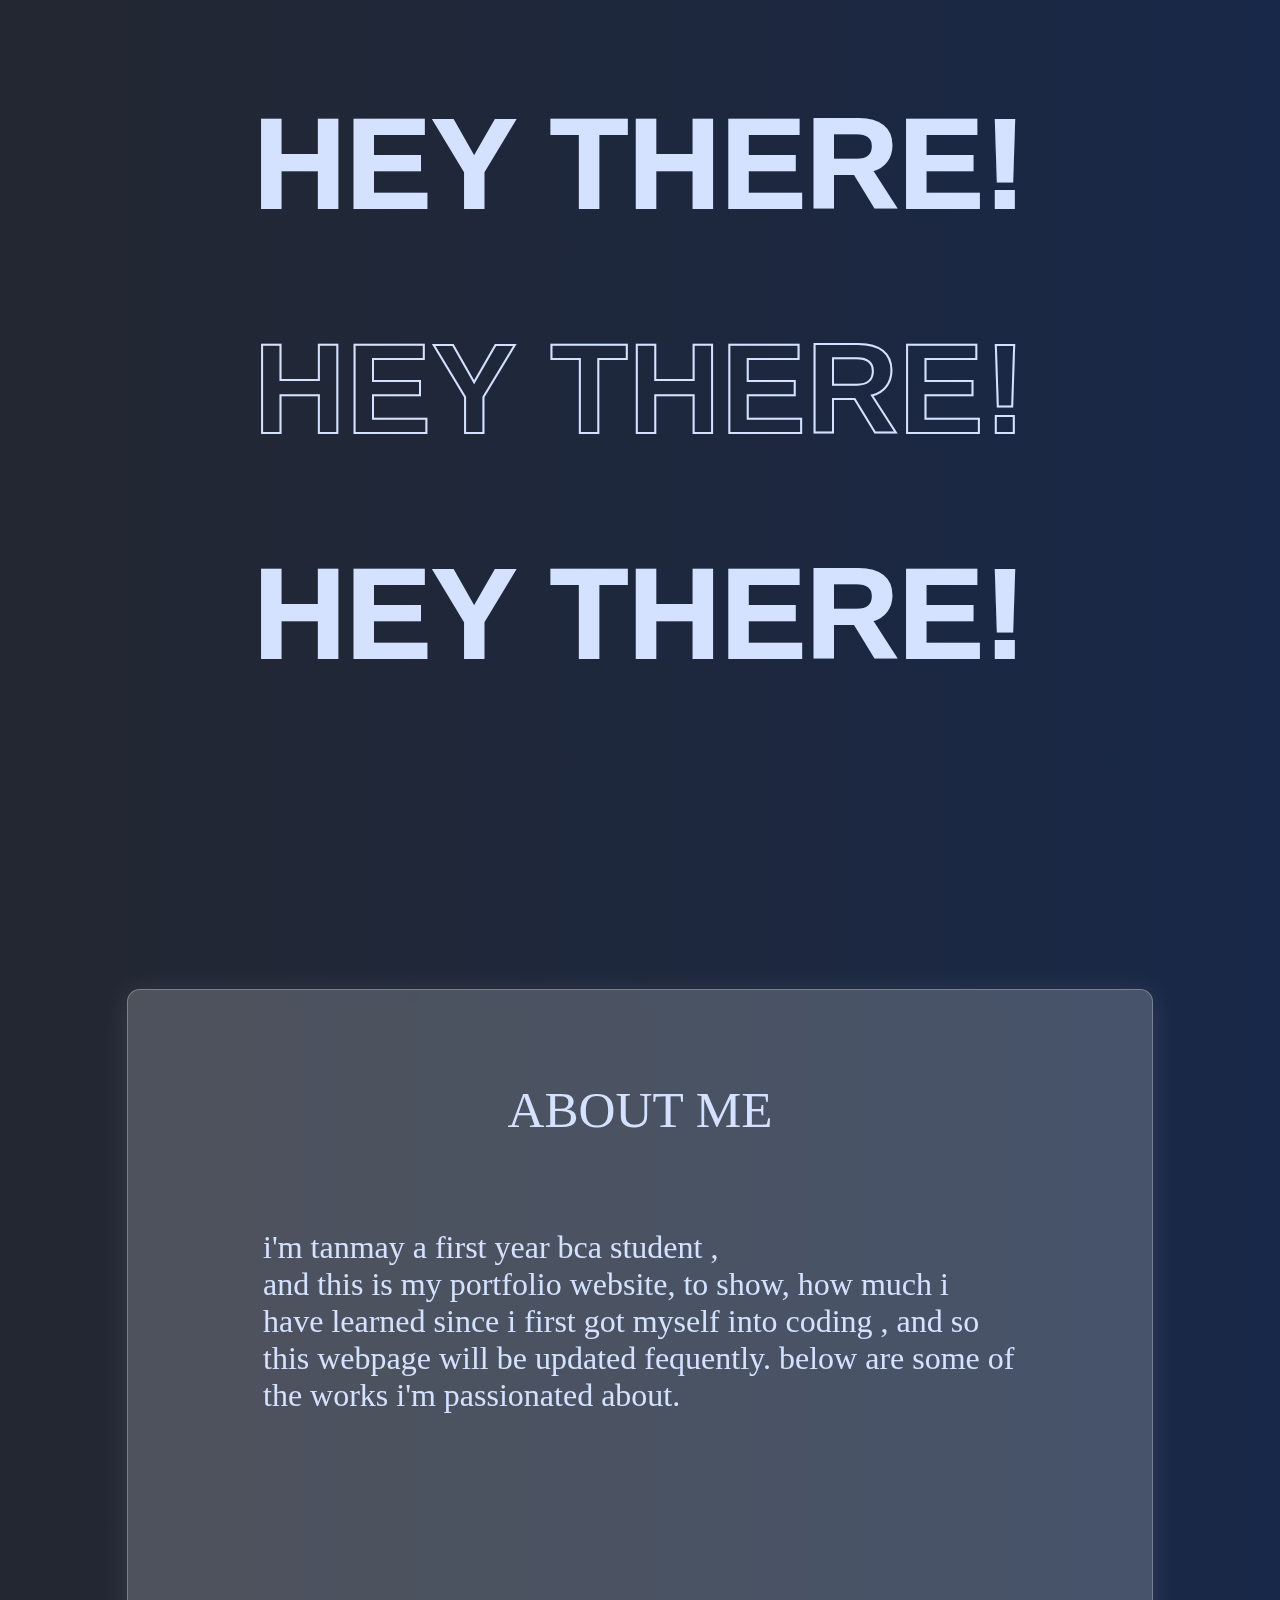
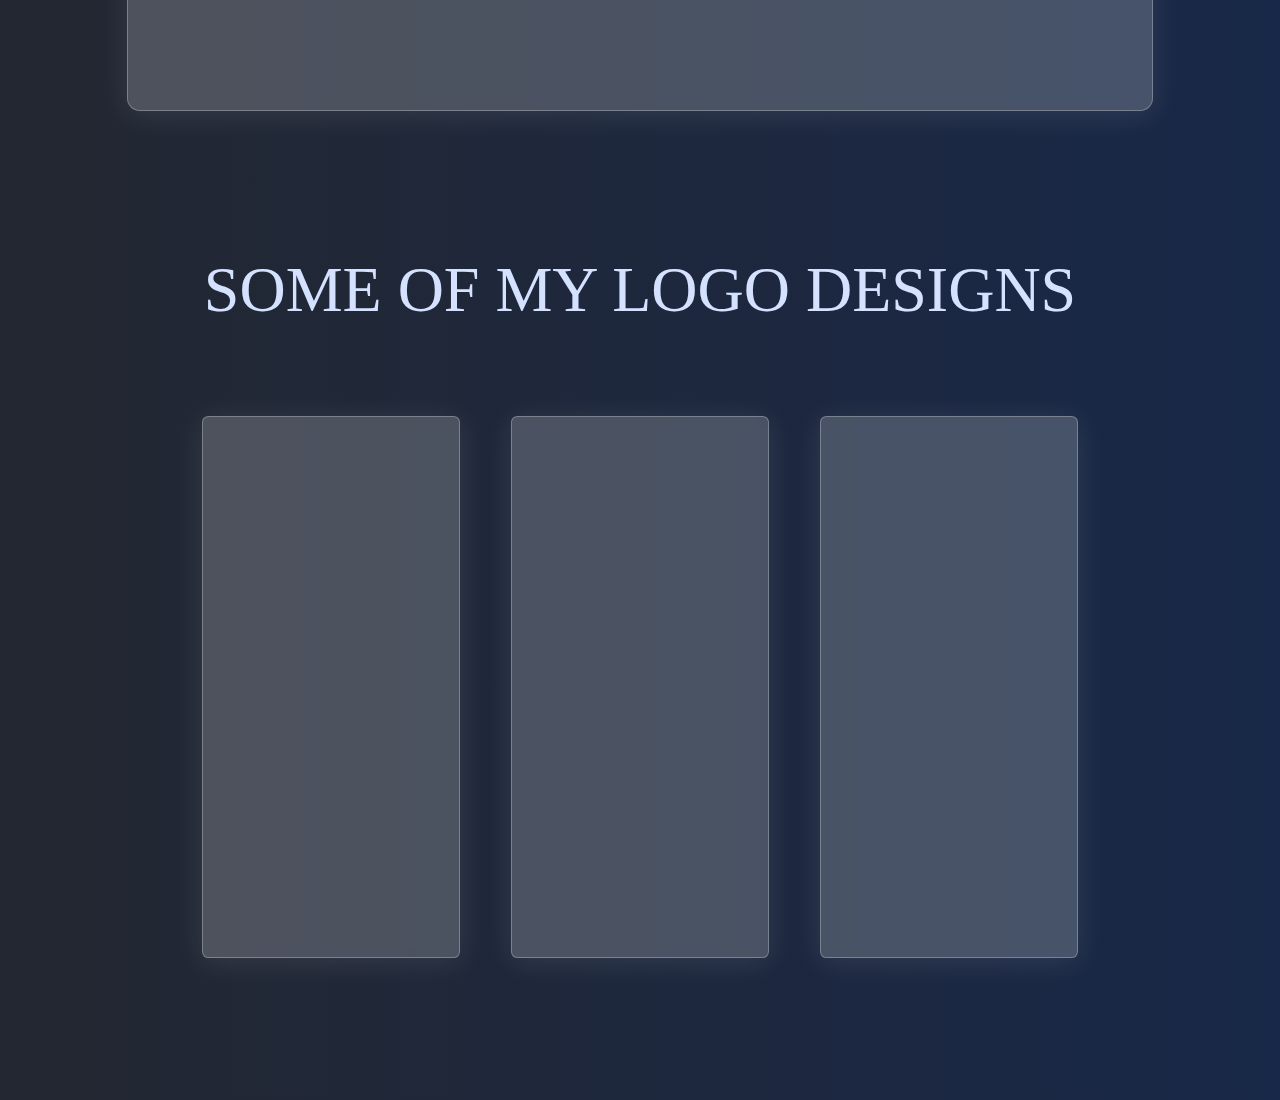
==== index.html @ fa2822c3 "moved files to root" ====
<!DOCTYPE html>
<html lang="en">
<head>
    <meta charset="UTF-8">
    <meta name="viewport" content="width=device-width, initial-scale=1.0">
    <title>my portfolio</title>
    <link rel="stylesheet" href="style.css">
</head>
<body>
    <!-- hero section -->
    <div class="start">
        <p class="intro">HEY THERE!</p>
        <p class="intro_in">HEY THERE!</p>
        <p class="intro_in1" >HEY THERE!</p>
    </div>
    <!--about section-->
    <div class="about">
        <div class="abin">
            <p class="about_me">About Me</p>
            <p class="my_info"> i'm tanmay a first year bca student ,<br>
                and this is my portfolio website, to show, how much i have learned since i first got myself into coding ,
                and so this webpage will be updated fequently. below are some of the works i'm passionated about.
            </p>
        </div>
    </div>
    <!--works-logos-->
    <div class="logo">
        <div class="works_logo">SOME OF MY LOGO DESIGNS</div>
        <div class="works">
            <div class="evening"  id="logos"></div>
            <div class="biuty" id="logos"></div>
            <div class="gameguy" id="logos"></div>
        </div>
    </div>
</body>
</html>
---- style.css ----
*

{
    margin: 0;
    padding: 0;
}
body
{
    background: linear-gradient(90deg, #232731 0%, #182848 100%);
}
/*hero section*/
.start
{
    display: flex;
    position: relative;
    justify-content: center;
    align-items: center;
    width: auto;
    height: 100vh;

}

.intro
{
    font-family: sans-serif;
    position: absolute;
    font-size:10vw;
    -webkit-text-stroke: 2px #d4e2ff;
    font-weight: 900;
    animation: enter 1s ease-in ,  size .25s ease-in-out 1s backwards ;
    color: #d4e2ff;
    z-index: -2;
    top: 10vh;
}
.intro_in
{
    font-family: sans-serif;
    position: absolute;
    font-size:10vw;
    -webkit-text-stroke: 2px #d4e2ff;
    font-weight: 900;
  -webkit-text-fill-color: transparent;
  z-index: 1;
  animation: enter 1s ease-in backwards ,  size .25s ease-in-out 1s backwards;
 
  top: 35vh;
}
.intro_in1
{
    font-family: sans-serif;
    position: absolute;
    font-size:10vw;
    color: #d4e2ff;
    -webkit-text-stroke: 2px #d4e2ff;
    font-weight: 900;
  z-index: -1;
  animation: enter 1s ease-in backwards ,  size .25s ease-in-out 1s backwards ;
 
  top: 60vh;
}


/* hero's animations */
@keyframes enter
{
    from
    {
        opacity: 0%;
    }
   to
    {
        opacity: 100%;
    }
}

@keyframes size
{
    0%
    {
        font-size: 12vw;
    }
    100%
    {
        font-size: 10vw;
    }
}

/* about section */

.about{
    width:auto;
    height: 100vh;
    display: flex;
    justify-content: center;
    align-items: center;
    font-family:serif;
    color: #d4e2ff;
    background-repeat: no-repeat;
    background-size: cover;
    
}

.abin
{
    width: 80vw;
    height: 80vh;
    position: relative;
    border: 1px solid rgba(255, 255,255, 0.27);
    border-radius: 1vw;
    background-color: rgba(255, 255,255, 0.20);
    box-shadow: 0 4px  30px rgba(255, 255,255, 0.1);
    backdrop-filter: blur(7px);

}

.about_me
{
    font-size: 4vw;
    font-weight: 200;
    text-transform: uppercase;
    position: relative;
    text-align: center;
    padding-top: 10vh;
    
}

.my_info
{
    font-size: 2.5vw;
    position: relative;
    top: 5vh;
    padding-left: 15vh;
    padding-right: 15vh;
    padding-top: 5vh;
}

/* logo section */

.logo
{
    width: auto;
    height: 100vh;
    display: flex;
    justify-content: center;
    align-items: center;
    flex-direction: column;
}

.works_logo
{
font-size: 5vw;
color: #d4e2ff;
font-weight: 200;
position: relative;
top: 5vh;
}

#logos
{
    width: 20vw;
    height: 60vh;
    border: 2px solid #d4e2ff;
    margin: 2vw;
    border-radius: .5vw;
    border: 1px solid rgba(255, 255,255, 0.27);
    background-color: rgba(255, 255,255, 0.20);
    box-shadow: 0 4px  30px rgba(255, 255,255, 0.1);
    backdrop-filter: blur(5px);
}
.works
{
    width: auto;
    height: 90vh;
    display: flex;
    justify-content: center;
    align-items: center;
}
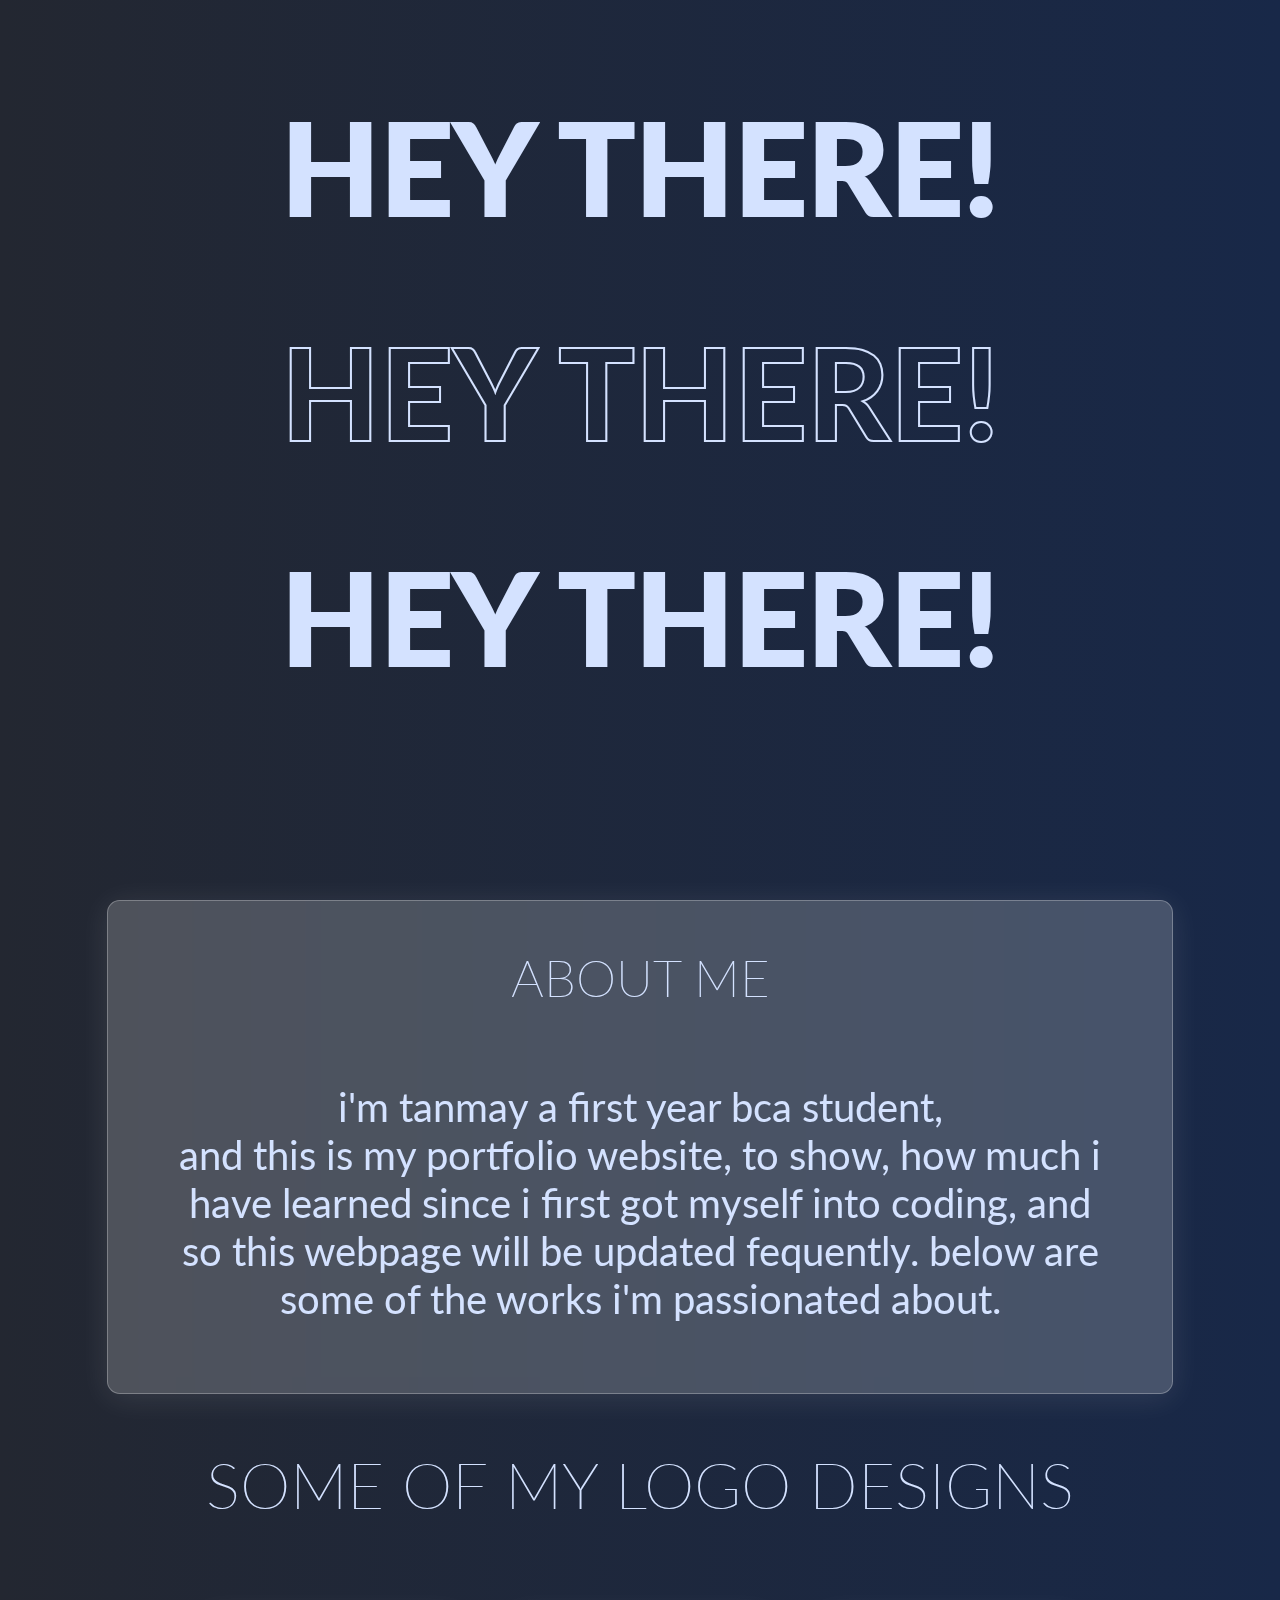
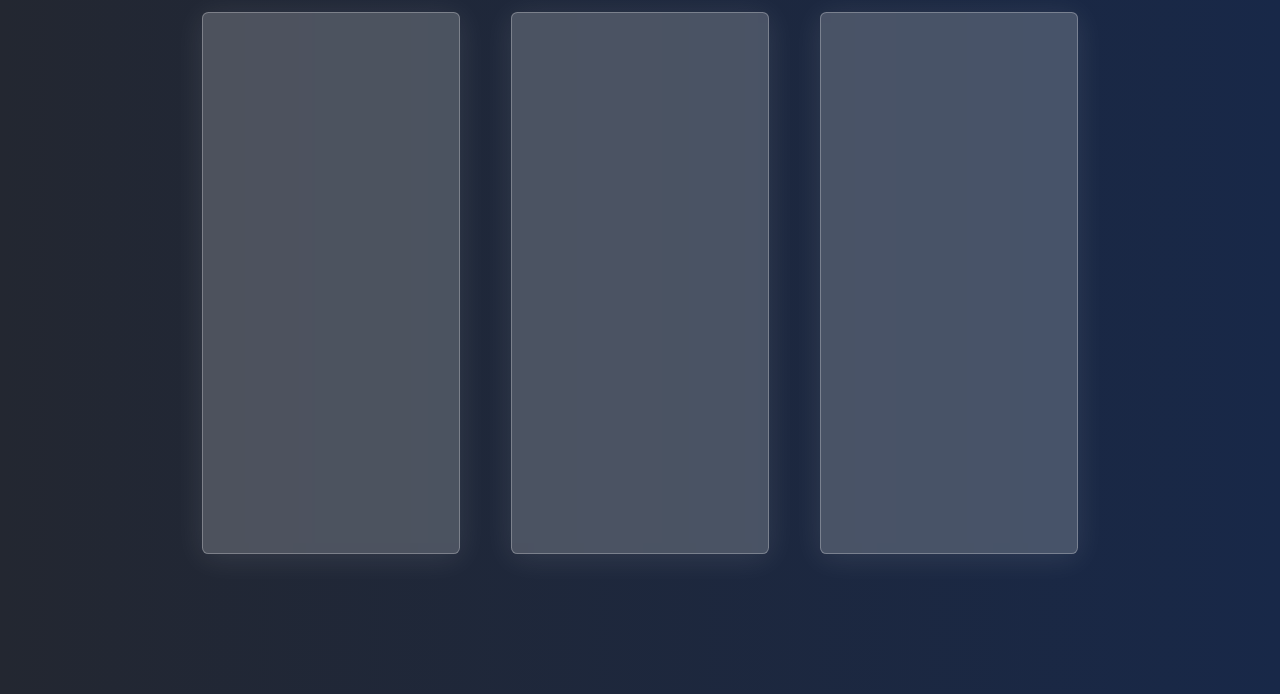
==== commit 544dfd4e: "style improvements" ====
--- a/index.html
+++ b/index.html
@@ -17,8 +17,8 @@
     <div class="about">
         <div class="abin">
             <p class="about_me">About Me</p>
-            <p class="my_info"> i'm tanmay a first year bca student ,<br>
-                and this is my portfolio website, to show, how much i have learned since i first got myself into coding ,
+            <p class="my_info"> i'm tanmay a first year bca student,<br>
+                and this is my portfolio website, to show, how much i have learned since i first got myself into coding,
                 and so this webpage will be updated fequently. below are some of the works i'm passionated about.
             </p>
         </div>
--- a/style.css
+++ b/style.css
@@ -1,16 +1,17 @@
-*
+@import url('https://fonts.googleapis.com/css2?family=Lato:ital,wght@0,100;0,300;0,400;0,700;0,900;1,100;1,300;1,400;1,700;1,900&display=swap');
 
-{
+* {
     margin: 0;
     padding: 0;
 }
-body
-{
+
+body {
     background: linear-gradient(90deg, #232731 0%, #182848 100%);
+    font-family: "Lato", sans-serif;
 }
+
 /*hero section*/
-.start
-{
+.start {
     display: flex;
     position: relative;
     justify-content: center;
@@ -20,124 +21,115 @@
 
 }
 
-.intro
-{
-    font-family: sans-serif;
+.intro {
     position: absolute;
-    font-size:10vw;
+    font-size: 10vw;
     -webkit-text-stroke: 2px #d4e2ff;
     font-weight: 900;
-    animation: enter 1s ease-in ,  size .25s ease-in-out 1s backwards ;
+    animation: enter 1s ease-in, size .25s ease-in-out 1s backwards;
     color: #d4e2ff;
     z-index: -2;
     top: 10vh;
 }
-.intro_in
-{
-    font-family: sans-serif;
+
+.intro_in {
     position: absolute;
-    font-size:10vw;
+    font-size: 10vw;
     -webkit-text-stroke: 2px #d4e2ff;
     font-weight: 900;
-  -webkit-text-fill-color: transparent;
-  z-index: 1;
-  animation: enter 1s ease-in backwards ,  size .25s ease-in-out 1s backwards;
- 
-  top: 35vh;
+    -webkit-text-fill-color: transparent;
+    z-index: 1;
+    animation: enter 1s ease-in backwards, size .25s ease-in-out 1s backwards;
+
+    top: 35vh;
 }
-.intro_in1
-{
-    font-family: sans-serif;
+
+.intro_in1 {
+    
     position: absolute;
-    font-size:10vw;
+    font-size: 10vw;
     color: #d4e2ff;
     -webkit-text-stroke: 2px #d4e2ff;
     font-weight: 900;
-  z-index: -1;
-  animation: enter 1s ease-in backwards ,  size .25s ease-in-out 1s backwards ;
- 
-  top: 60vh;
+    z-index: -1;
+    animation: enter 1s ease-in backwards, size .25s ease-in-out 1s backwards;
+
+    top: 60vh;
 }
 
 
 /* hero's animations */
-@keyframes enter
-{
-    from
-    {
+@keyframes enter {
+    from {
         opacity: 0%;
     }
-   to
-    {
+
+    to {
         opacity: 100%;
     }
 }
 
-@keyframes size
-{
-    0%
-    {
+@keyframes size {
+    0% {
         font-size: 12vw;
     }
-    100%
-    {
+
+    100% {
         font-size: 10vw;
     }
 }
 
 /* about section */
 
-.about{
-    width:auto;
-    height: 100vh;
+.about {
+    width: auto;
+    /* height: 100vh; */
     display: flex;
     justify-content: center;
     align-items: center;
-    font-family:serif;
+    
     color: #d4e2ff;
     background-repeat: no-repeat;
     background-size: cover;
-    
 }
 
-.abin
-{
+.abin {
+    display: flex;
+    align-items: center;
+    justify-content: center;
+    flex-direction: column;
     width: 80vw;
-    height: 80vh;
+    /* height: 80vh; */
     position: relative;
-    border: 1px solid rgba(255, 255,255, 0.27);
+    border: 1px solid rgba(255, 255, 255, 0.27);
     border-radius: 1vw;
-    background-color: rgba(255, 255,255, 0.20);
-    box-shadow: 0 4px  30px rgba(255, 255,255, 0.1);
+    background-color: rgba(255, 255, 255, 0.20);
+    box-shadow: 0 4px 30px rgba(255, 255, 255, 0.1);
     backdrop-filter: blur(7px);
-
+    padding: 45px 20px;
 }
 
-.about_me
-{
+.about_me {
     font-size: 4vw;
     font-weight: 200;
     text-transform: uppercase;
     position: relative;
     text-align: center;
-    padding-top: 10vh;
-    
+    padding-bottom: 50px;
 }
 
-.my_info
-{
-    font-size: 2.5vw;
+.my_info {
+    font-size: 40px;
+    line-height: 1.2;
     position: relative;
-    top: 5vh;
-    padding-left: 15vh;
-    padding-right: 15vh;
-    padding-top: 5vh;
+    /* top: 5vh; */
+    padding: 25px 50px;
+    text-align: center;
 }
 
 /* logo section */
 
-.logo
-{
+.logo {
     width: auto;
     height: 100vh;
     display: flex;
@@ -146,32 +138,46 @@
     flex-direction: column;
 }
 
-.works_logo
-{
-font-size: 5vw;
-color: #d4e2ff;
-font-weight: 200;
-position: relative;
-top: 5vh;
+.works_logo {
+    font-size: 5vw;
+    color: #d4e2ff;
+    font-weight: 200;
+    position: relative;
+    top: 5vh;
 }
 
-#logos
-{
+#logos {
     width: 20vw;
     height: 60vh;
     border: 2px solid #d4e2ff;
     margin: 2vw;
     border-radius: .5vw;
-    border: 1px solid rgba(255, 255,255, 0.27);
-    background-color: rgba(255, 255,255, 0.20);
-    box-shadow: 0 4px  30px rgba(255, 255,255, 0.1);
+    border: 1px solid rgba(255, 255, 255, 0.27);
+    background-color: rgba(255, 255, 255, 0.20);
+    box-shadow: 0 4px 30px rgba(255, 255, 255, 0.1);
     backdrop-filter: blur(5px);
 }
-.works
-{
+
+.works {
     width: auto;
     height: 90vh;
     display: flex;
     justify-content: center;
     align-items: center;
 }
+
+@media (max-width: 1199px) {}
+
+@media (max-width: 767px) {
+
+    .about_me {
+        font-size: 28px;
+        font-weight: 600;
+        padding-bottom: 30px;
+    }
+
+    .my_info {
+        font-size: 20px;
+        padding: 0;
+    }
+}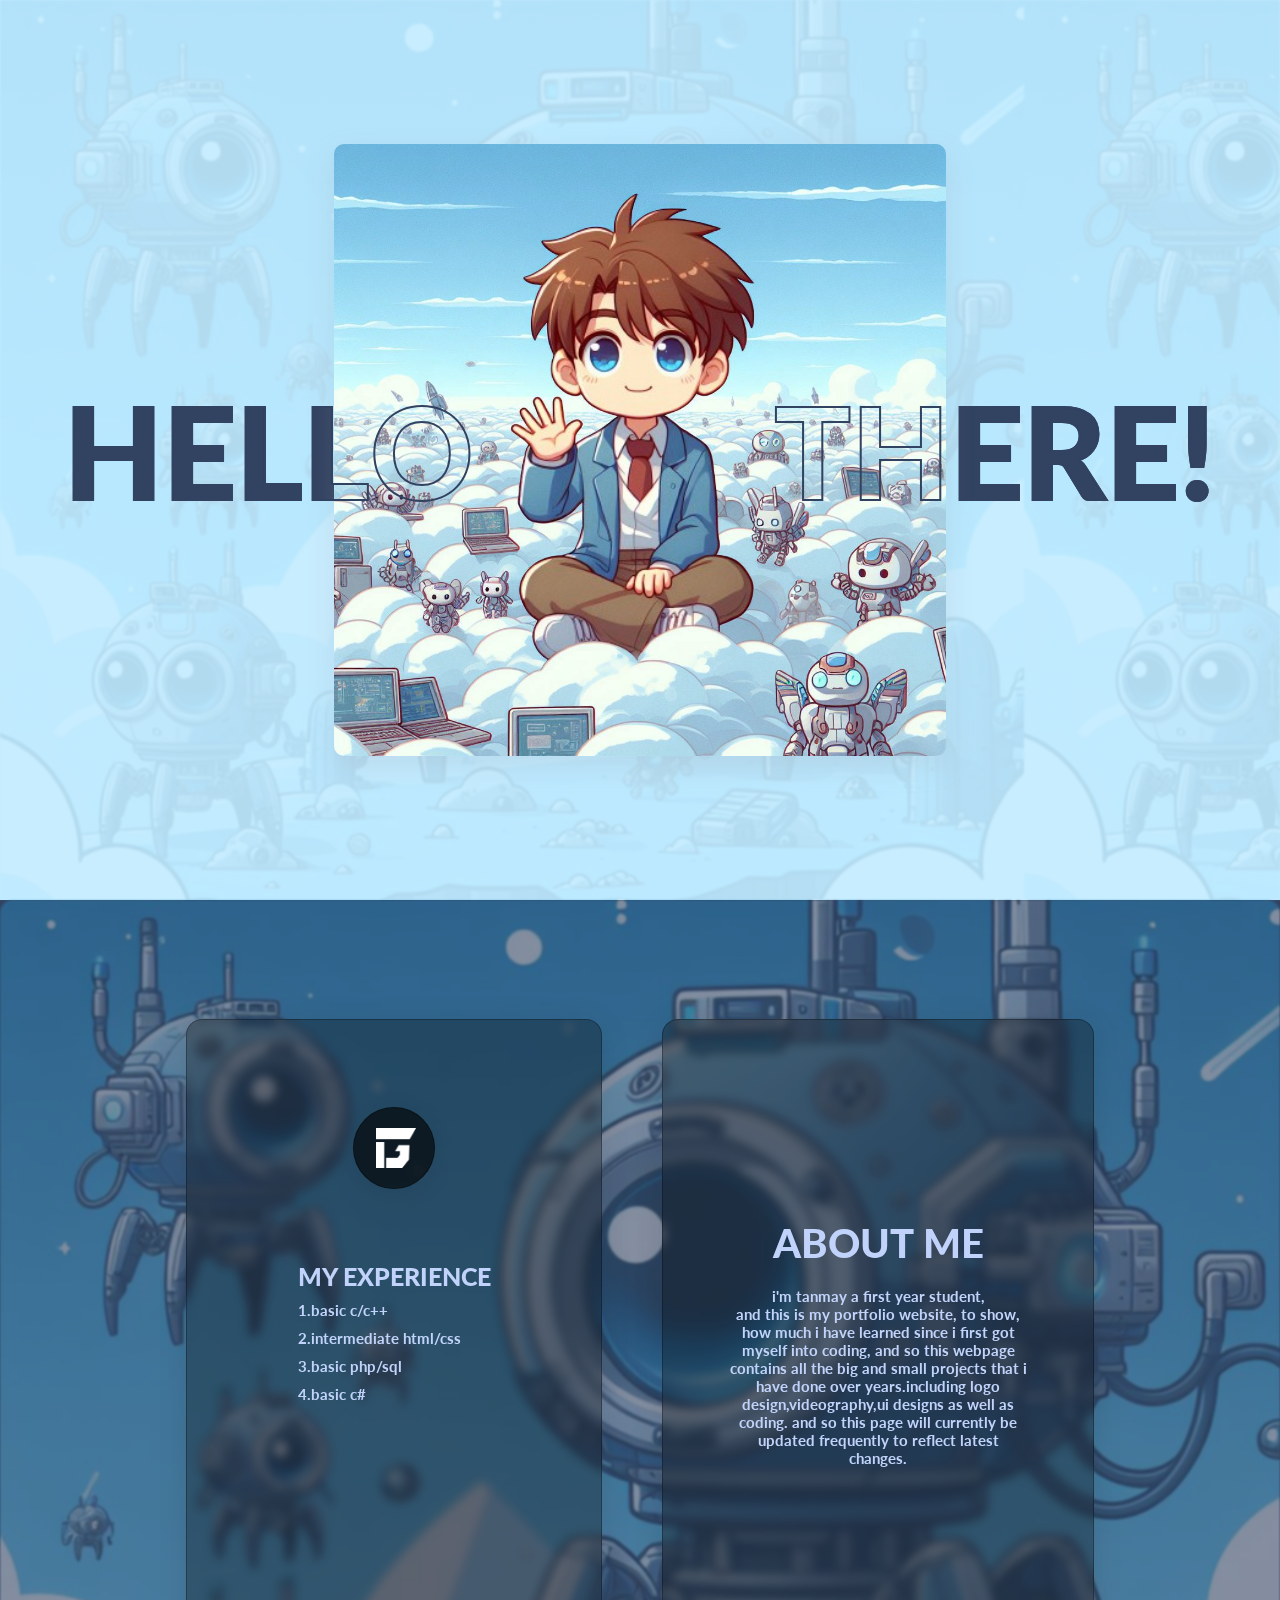
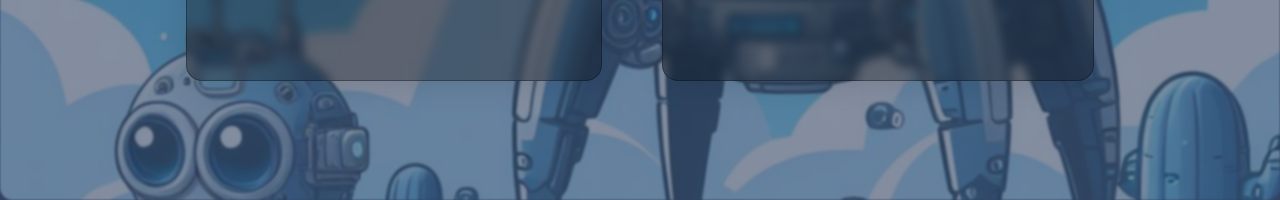
==== commit 3111523e: "changed the ui entirely (3rd time)" ====
--- a/index.html
+++ b/index.html
@@ -8,29 +8,51 @@
 </head>
 <body>
     <!-- hero section -->
-    <div class="start">
-        <p class="intro">HEY THERE!</p>
-        <p class="intro_in">HEY THERE!</p>
-        <p class="intro_in1" >HEY THERE!</p>
+    <div class="hero">
+       <div class="start"></div>
+           <div class="outofbg">
+               <img src="download.png" alt="bg" id="frontimage">
+               <img src="backwardcloud.jpg" alt="bg" id="backimage">
+               <p class="intro">HELL<span class="spacing">O  </span>THERE!</p>
+               <p class="intro_in">HELL<span class="spacing">O  </span>THERE!</p>
+               <!--<p class="intro_in1" >HELLO THERE!</p>-->
+        </div>
     </div>
     <!--about section-->
     <div class="about">
+        <div class="abimage"></div>
+        <div class="my_xp">
+            <div class="mylogo">
+                <div class="logoback">
+                <img src="logo_blacks.png" alt="logo" class="mypfp">
+                </div>
+            </div>
+            <div class="xpinfo">
+                <div class="xp_heading">MY EXPERIENCE</div>
+                <p class="skills">1.basic c/c++</p>
+                <p class="skills">2.intermediate html/css</p>
+                <p class="skills">3.basic php/sql</p>
+                <p class="skills">4.basic c#</p>
+            </div>
+        </div>
         <div class="abin">
             <p class="about_me">About Me</p>
-            <p class="my_info"> i'm tanmay a first year bca student,<br>
+            <p class="my_info"> i'm tanmay a first year student,<br>
                 and this is my portfolio website, to show, how much i have learned since i first got myself into coding,
-                and so this webpage will be updated fequently. below are some of the works i'm passionated about.
+                and so this webpage contains all the big and small projects that i have done over years.including logo design,videography,ui designs as well as coding. and so this page will currently be updated frequently to reflect latest changes.
             </p>
         </div>
     </div>
     <!--works-logos-->
-    <div class="logo">
-        <div class="works_logo">SOME OF MY LOGO DESIGNS</div>
-        <div class="works">
-            <div class="evening"  id="logos"></div>
-            <div class="biuty" id="logos"></div>
-            <div class="gameguy" id="logos"></div>
+    <!--
+        <div class="logo">
+            <div class="works_logo">SOME OF MY LOGO DESIGNS</div>
+            <div class="works">
+                <div class="evening"  id="logos"></div>
+                <div class="biuty" id="logos"></div>
+                <div class="gameguy" id="logos"></div>
+            </div>
         </div>
-    </div>
+    -->
 </body>
 </html>--- a/style.css
+++ b/style.css
@@ -6,44 +6,84 @@
 }
 
 body {
-    background: linear-gradient(90deg, #232731 0%, #182848 100%);
     font-family: "Lato", sans-serif;
 }
 
 /*hero section*/
-.start {
+.hero{
     display: flex;
     position: relative;
     justify-content: center;
     align-items: center;
     width: auto;
     height: 100vh;
+    background-color:#c2ebff;
+}
+.start
+{
+    background-image: url(about_image.jpeg);
+    filter: blur(1px) opacity(10%);
+    position: absolute;
+    width: 100%;
+    height: 100%;
+}
+.outofbg {
+    display: flex;
+    position: relative;
+    justify-content: center;
+    align-items: center;
+    width: 100%;
+    height: 100vh;
+
 
 }
 
 .intro {
     position: absolute;
     font-size: 10vw;
-    -webkit-text-stroke: 2px #d4e2ff;
+    -webkit-text-stroke: 2px #324261;
     font-weight: 900;
     animation: enter 1s ease-in, size .25s ease-in-out 1s backwards;
-    color: #d4e2ff;
-    z-index: -2;
-    top: 10vh;
+    color: #324261;
+    text-align: center;
+    z-index: 1;
+
 }
 
 .intro_in {
     position: absolute;
     font-size: 10vw;
-    -webkit-text-stroke: 2px #d4e2ff;
+    -webkit-text-stroke: 2px #324261;
     font-weight: 900;
     -webkit-text-fill-color: transparent;
-    z-index: 1;
+    z-index: 3;
+    text-align: center;
     animation: enter 1s ease-in backwards, size .25s ease-in-out 1s backwards;
-
-    top: 35vh;
-}
-
+    
+}
+#frontimage {
+    width:68vh;
+    height: 68vh;
+    position: absolute;
+    z-index: 4;
+    border-radius: 5px;
+    animation: imagesize .25s ease-in-out 1s backwards , enter 1s ease-in backwards;
+
+}
+#backimage {
+    width:68vh;
+    height: 68vh;
+    position: absolute;
+    z-index: 2;
+    border-radius: 10px;
+    box-shadow: rgba(149, 157, 165, 0.2) 0px 10px 28px ;
+    animation: imagesize .25s ease-in-out 1s backwards , enter 1s ease-in backwards;
+}
+.spacing
+{
+    letter-spacing: 15vh;
+}
+/*
 .intro_in1 {
     
     position: absolute;
@@ -55,7 +95,7 @@
     animation: enter 1s ease-in backwards, size .25s ease-in-out 1s backwards;
 
     top: 60vh;
-}
+} */
 
 
 /* hero's animations */
@@ -72,10 +112,25 @@
 @keyframes size {
     0% {
         font-size: 12vw;
+    
     }
 
     100% {
         font-size: 10vw;
+        
+    }
+}
+@keyframes imagesize{
+    0% {
+    
+        width:50vh;
+        height: 50vh;
+    }
+
+    100% {
+        
+        width:68vh;
+        height: 68vh;
     }
 }
 
@@ -83,12 +138,12 @@
 
 .about {
     width: auto;
-    /* height: 100vh; */
-    display: flex;
-    justify-content: center;
-    align-items: center;
-    
-    color: #d4e2ff;
+ height: 100vh;
+    display: flex;
+    justify-content: center;
+    align-items: center;
+    color: #c1d3fa;
+    background-color:#324261;
     background-repeat: no-repeat;
     background-size: cover;
 }
@@ -98,33 +153,115 @@
     align-items: center;
     justify-content: center;
     flex-direction: column;
-    width: 80vw;
-    /* height: 80vh; */
-    position: relative;
-    border: 1px solid rgba(255, 255, 255, 0.27);
-    border-radius: 1vw;
-    background-color: rgba(255, 255, 255, 0.20);
-    box-shadow: 0 4px 30px rgba(255, 255, 255, 0.1);
-    backdrop-filter: blur(7px);
-    padding: 45px 20px;
-}
-
+    width: 400px;
+    height: 70vh; 
+    background: rgba(0, 0, 0, 0.3);
+border-radius: 16px;
+box-shadow: 0 4px 30px rgba(0, 0, 0, 0.1);
+backdrop-filter: blur(5px);
+-webkit-backdrop-filter: blur(5px);
+border: 1px solid rgba(0, 0, 0, 0.3);
+    padding: 15px 15px;
+}
+.abimage
+{
+    background-image: url(about_image.jpeg);
+    background-size: cover;
+    background-repeat: no-repeat;
+    filter: blur(1px) opacity(40%); 
+    width: 100%;
+    height: 100%;
+    border-radius: 1vw ;
+    position: absolute;
+}
 .about_me {
-    font-size: 4vw;
-    font-weight: 200;
+    font-size: 40px;
+    font-weight: 900;
     text-transform: uppercase;
     position: relative;
     text-align: center;
-    padding-bottom: 50px;
+    padding-top: 10px;
 }
 
 .my_info {
-    font-size: 40px;
+    font-size: 15px;
     line-height: 1.2;
     position: relative;
     /* top: 5vh; */
-    padding: 25px 50px;
-    text-align: center;
+    font-weight: 700;
+    padding: 20px 50px 25px;
+    text-align: center;
+}
+.my_xp
+{
+    display: flex;
+    flex-direction: column;
+    justify-content: center;
+    align-items: center;
+    padding: 15px 15px;
+    height: 70vh;
+    width: 30vw;
+    margin: 30px;
+    background: rgba(0, 0, 0, 0.3);
+border-radius: 16px;
+box-shadow: 0 4px 30px rgba(0, 0, 0, 0.1);
+backdrop-filter: blur(5px);
+-webkit-backdrop-filter: blur(5px);
+border: 1px solid rgba(0, 0, 0, 0.3);
+margin-right: 60px;
+margin-left: 0px;
+
+}
+.mylogo
+{
+    width: 100%;
+height: 30%;
+padding: 20px;
+display: flex;
+align-items: center;
+justify-content: center;
+}
+
+.logoback
+{
+    display: flex;
+    justify-content: center;
+    align-items: center;
+    width: 80px;
+    height: 80px;
+    background: rgba(0, 0, 0, 0.5);
+    box-shadow: 0 4px 30px rgba(0, 0, 0, 0.1);
+    backdrop-filter: blur(5px);
+    -webkit-backdrop-filter: blur(5px);
+    border: 1px solid rgba(0, 0, 0, 0.3);
+    border-radius: 50%;
+}
+
+.mypfp
+{
+    filter: invert(1);
+    position: relative;
+    left: 2%;
+    height: 40px;
+    width: 40px;
+}
+
+.xpinfo
+{
+    height: 65%;
+}
+.xp_heading
+{
+ font-weight: 900;
+ font-size: 25px;
+}
+
+
+.skills
+{
+font-size: 15px;
+padding-top: 10px;
+font-weight: 700;
 }
 
 /* logo section */
@@ -142,42 +279,84 @@
     font-size: 5vw;
     color: #d4e2ff;
     font-weight: 200;
-    position: relative;
-    top: 5vh;
 }
 
 #logos {
-    width: 20vw;
-    height: 60vh;
+    width: 500px;
+    height: 650px;
     border: 2px solid #d4e2ff;
     margin: 2vw;
     border-radius: .5vw;
     border: 1px solid rgba(255, 255, 255, 0.27);
     background-color: rgba(255, 255, 255, 0.20);
-    box-shadow: 0 4px 30px rgba(255, 255, 255, 0.1);
+    box-shadow: 0 4px 20px rgba(255, 255, 255, 0.1);
     backdrop-filter: blur(5px);
+
 }
 
 .works {
     width: auto;
-    height: 90vh;
-    display: flex;
-    justify-content: center;
-    align-items: center;
-}
-
-@media (max-width: 1199px) {}
+    display: flex;
+    justify-content: center;
+    align-items: center;
+    padding-top: 35px;
+}
+
+@media (max-width: 1199px) {
+    #logos
+    {
+        width: 500px;
+        height: 650px;
+    }
+}
+ 
+
 
 @media (max-width: 767px) {
 
+.intro , .intro_in , .intro_in1
+{
+    font-size: 15vw;
+    justify-content: center;
+    align-items: center;
+    text-align: center;
+    padding: 10px;
+}
+
+@keyframes size {
+    0% {
+        font-size: 17vw;
+    }
+
+    100% {
+        font-size: 15vw;
+    }
+}
+
     .about_me {
-        font-size: 28px;
+        font-size: 25px;
         font-weight: 600;
         padding-bottom: 30px;
     }
 
     .my_info {
-        font-size: 20px;
+        font-size: 17px;
         padding: 0;
     }
+    .works{
+        flex-direction: column;
+
+    }
+    #logos
+    {
+        width: 200px;
+        height: 280px;
+        margin: 20px;
+       
+    }
+    .works_logo
+    {
+        font-size: 30px;
+        text-align: center;
+    }
 }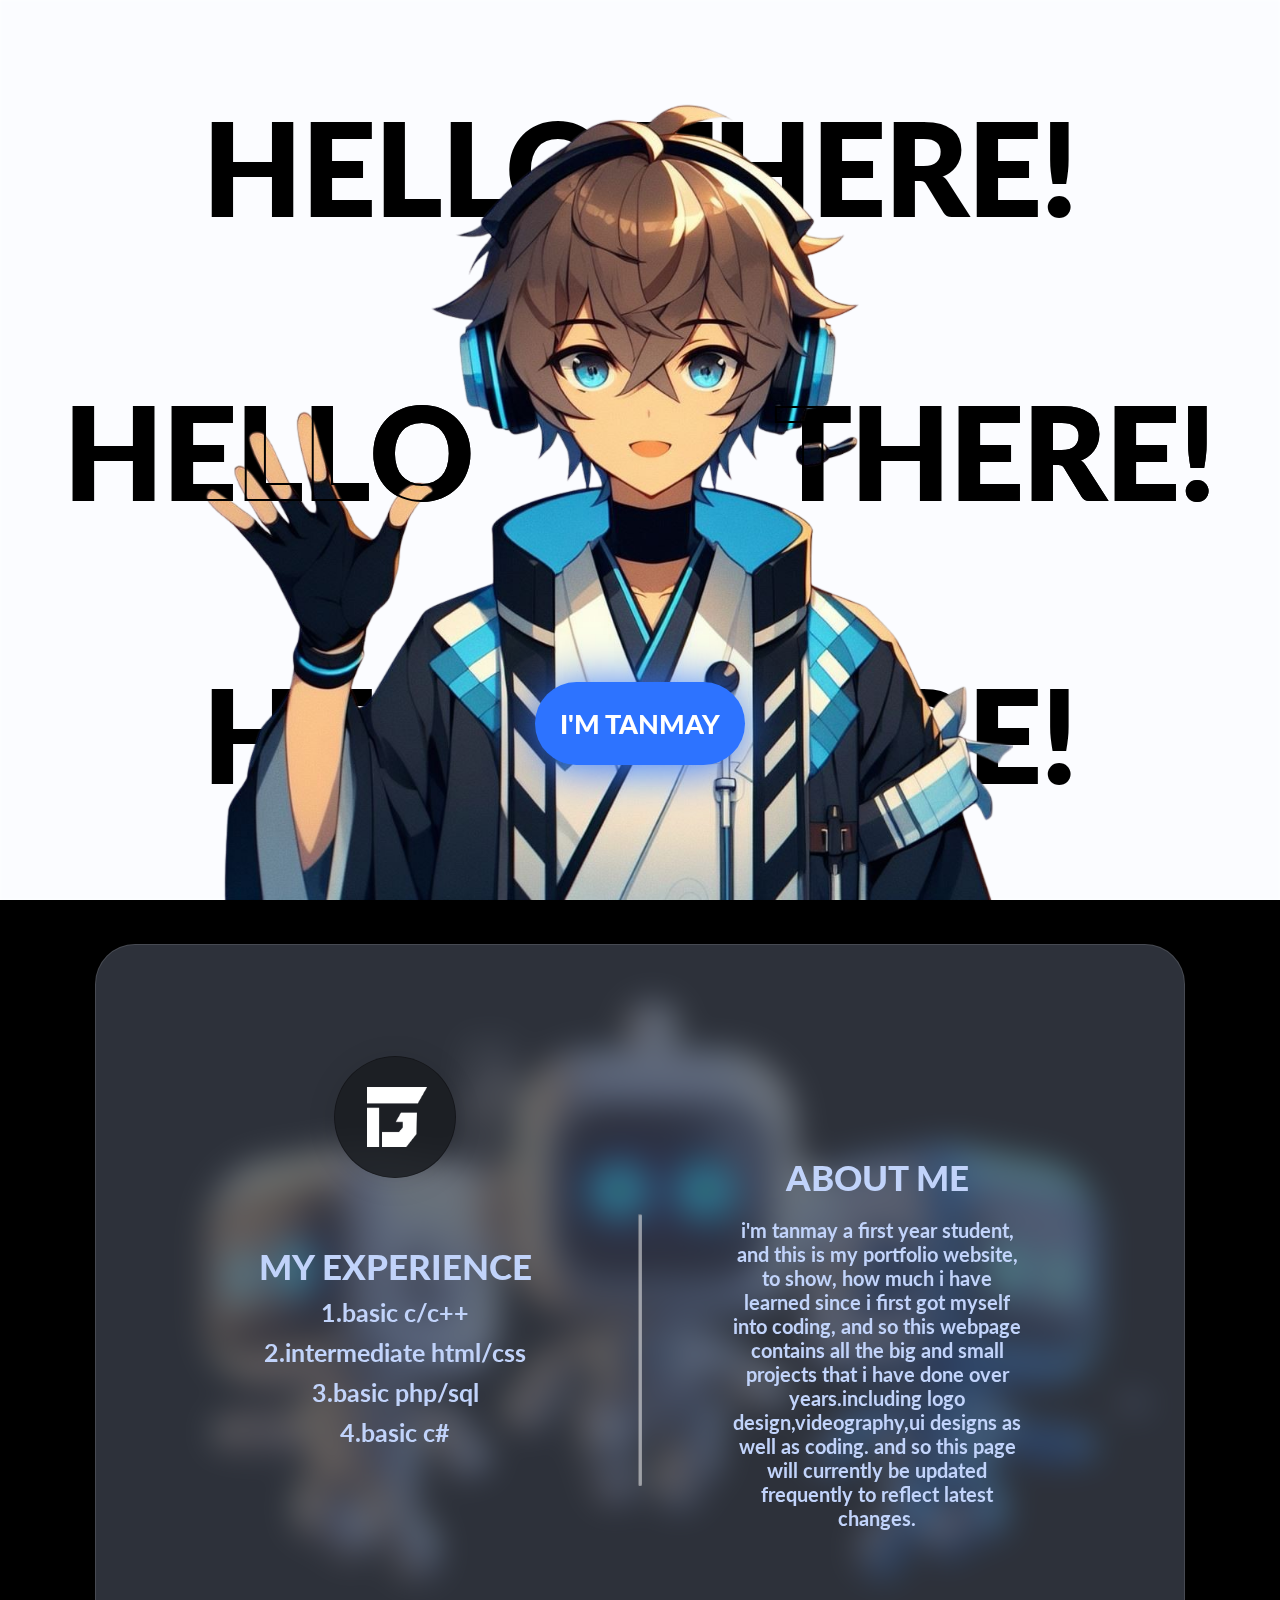
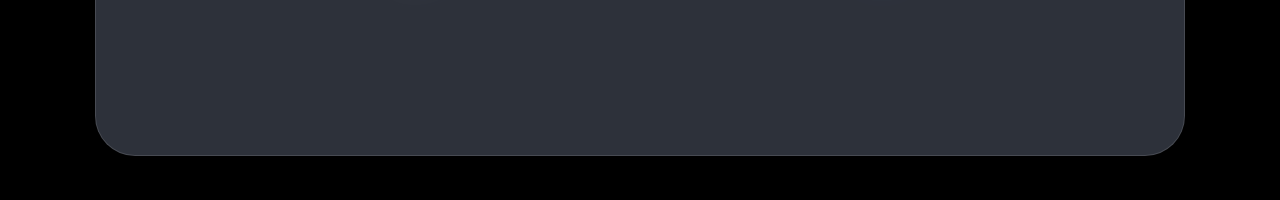
==== commit c717650d: "changed the entire ui for 4th time" ====
--- a/index.html
+++ b/index.html
@@ -11,39 +11,46 @@
     <div class="hero">
        <div class="start"></div>
            <div class="outofbg">
-               <img src="download.png" alt="bg" id="frontimage">
-               <img src="backwardcloud.jpg" alt="bg" id="backimage">
+               <img src="background_anime.png" alt="bg" id="frontimage">
+              <!----<img src="backwardcloud.jpg" alt="bg" id="backimage">-->
                <p class="intro">HELL<span class="spacing">O  </span>THERE!</p>
                <p class="intro_in">HELL<span class="spacing">O  </span>THERE!</p>
-               <!--<p class="intro_in1" >HELLO THERE!</p>-->
+               <p class="butt">I'M TANMAY</p>
+               <p class="intro_in1" >HELLO THERE!</p>
+               <p class="intro_in2" >HELLO THERE!</p>
         </div>
     </div>
     <!--about section-->
     <div class="about">
         <div class="abimage"></div>
-        <div class="my_xp">
-            <div class="mylogo">
-                <div class="logoback">
-                <img src="logo_blacks.png" alt="logo" class="mypfp">
+        <div class="abblur">
+
+            
+            <div class="my_xp">
+                <div class="mylogo">
+                    <div class="logoback">
+                        <img src="logo_blacks.png" alt="logo" class="mypfp">
+                    </div>
+                </div>
+                <div class="xpinfo">
+                    <div class="xp_heading">MY EXPERIENCE</div>
+                    <p class="skills">1.basic c/c++</p>
+                    <p class="skills">2.intermediate html/css</p>
+                    <p class="skills">3.basic php/sql</p>
+                    <p class="skills">4.basic c#</p>
                 </div>
             </div>
-            <div class="xpinfo">
-                <div class="xp_heading">MY EXPERIENCE</div>
-                <p class="skills">1.basic c/c++</p>
-                <p class="skills">2.intermediate html/css</p>
-                <p class="skills">3.basic php/sql</p>
-                <p class="skills">4.basic c#</p>
+            <hr class="line">
+            <div class="abin">
+                <p class="about_me">About Me</p>
+                <p class="my_info"> i'm tanmay a first year student,<br>
+                    and this is my portfolio website, to show, how much i have learned since i first got myself into coding,
+                    and so this webpage contains all the big and small projects that i have done over years.including logo design,videography,ui designs as well as coding. and so this page will currently be updated frequently to reflect latest changes.
+                </p>
             </div>
         </div>
-        <div class="abin">
-            <p class="about_me">About Me</p>
-            <p class="my_info"> i'm tanmay a first year student,<br>
-                and this is my portfolio website, to show, how much i have learned since i first got myself into coding,
-                and so this webpage contains all the big and small projects that i have done over years.including logo design,videography,ui designs as well as coding. and so this page will currently be updated frequently to reflect latest changes.
-            </p>
         </div>
-    </div>
-    <!--works-logos-->
+        <!--works-logos-->
     <!--
         <div class="logo">
             <div class="works_logo">SOME OF MY LOGO DESIGNS</div>
--- a/style.css
+++ b/style.css
@@ -15,13 +15,14 @@
     position: relative;
     justify-content: center;
     align-items: center;
+    text-align: center;
     width: auto;
     height: 100vh;
-    background-color:#c2ebff;
+    background-color:#ffffff;
 }
 .start
 {
-    background-image: url(about_image.jpeg);
+    background:#d8e4fd;
     filter: blur(1px) opacity(10%);
     position: absolute;
     width: 100%;
@@ -41,10 +42,10 @@
 .intro {
     position: absolute;
     font-size: 10vw;
-    -webkit-text-stroke: 2px #324261;
+    -webkit-text-stroke: 2px #000;
     font-weight: 900;
-    animation: enter 1s ease-in, size .25s ease-in-out 1s backwards;
-    color: #324261;
+    animation: enter 1.2s ease-in, size 1.2s ease-in-out backwards;
+    color: #000;
     text-align: center;
     z-index: 1;
 
@@ -53,23 +54,26 @@
 .intro_in {
     position: absolute;
     font-size: 10vw;
-    -webkit-text-stroke: 2px #324261;
+    -webkit-text-stroke: 2px #000;
     font-weight: 900;
     -webkit-text-fill-color: transparent;
     z-index: 3;
     text-align: center;
-    animation: enter 1s ease-in backwards, size .25s ease-in-out 1s backwards;
+    animation: enter 1.2s ease-in backwards, size 1.2s ease-in-out backwards;
     
 }
 #frontimage {
-    width:68vh;
-    height: 68vh;
-    position: absolute;
-    z-index: 4;
+    width:90vh;
+    height: 90vh;
+    position: absolute;
+    bottom: 0px;
+    z-index: 2;
     border-radius: 5px;
-    animation: imagesize .25s ease-in-out 1s backwards , enter 1s ease-in backwards;
-
-}
+    margin-right: 5vw;
+    animation: imagesize 1.2s ease-in-out  backwards , enter 1.2s ease-in-out backwards;
+
+}
+/*
 #backimage {
     width:68vh;
     height: 68vh;
@@ -77,25 +81,54 @@
     z-index: 2;
     border-radius: 10px;
     box-shadow: rgba(149, 157, 165, 0.2) 0px 10px 28px ;
-    animation: imagesize .25s ease-in-out 1s backwards , enter 1s ease-in backwards;
-}
+    animation: imagesize 1.5s ease-in-out  backwards , enter 1.5s ease-in backwards;
+} */
 .spacing
 {
     letter-spacing: 15vh;
 }
-/*
+.butt
+{
+    font-family: "lato", sans-serif;
+    font-size: 3vh;
+    font-weight: 900;
+    color:#fff ;
+    z-index: 4;
+    position: absolute;
+    bottom: 15vh;
+    padding: 25px;
+    background-color: #2d73ff;
+    box-shadow: 0px 4px 50px 0px #2d73ff;
+    animation: enter 1.2s ease-in backwards , buttonup 1.2s ease-in-out backwards;
+    border-radius: 50px;
+}
+
 .intro_in1 {
     
     position: absolute;
     font-size: 10vw;
-    color: #d4e2ff;
-    -webkit-text-stroke: 2px #d4e2ff;
+    -webkit-text-stroke: 2px #000;
+    color: #000;
     font-weight: 900;
-    z-index: -1;
-    animation: enter 1s ease-in backwards, size .25s ease-in-out 1s backwards;
-
-    top: 60vh;
-} */
+    z-index: 1;
+    text-align: center;
+    animation: enter 1.2s ease-in backwards, size 1.2s ease-in-out backwards;
+    top: 10vh;
+} 
+
+.intro_in2 {
+    
+    position: absolute;
+    font-size: 10vw;
+    -webkit-text-stroke: 2px #000;
+    color: #000;
+    font-weight: 900;
+    z-index: 1;
+    text-align: center;
+    animation: enter 1.2s ease-in backwards, size 1.2s ease-in-out backwards;
+    bottom: 10vh;
+} 
+
 
 
 /* hero's animations */
@@ -123,14 +156,27 @@
 @keyframes imagesize{
     0% {
     
-        width:50vh;
-        height: 50vh;
+        width:60vh;
+        height: 60vh;
     }
 
     100% {
         
-        width:68vh;
-        height: 68vh;
+        width:90vh;
+        height: 90vh;
+    }
+}
+
+@keyframes buttonup {
+    
+    0%
+    {
+        bottom: 2vh;
+    }
+
+    100%
+    {
+        bottom: 15vh;
     }
 }
 
@@ -147,6 +193,21 @@
     background-repeat: no-repeat;
     background-size: cover;
 }
+.abblur
+{
+    display: flex;
+    width: 85vw;
+    height: 90vh;
+    justify-content: center;
+    align-items: center;
+    text-align: center;
+    backdrop-filter: blur(16px) saturate(180%);
+    -webkit-backdrop-filter: blur(10px) saturate(90%);
+    background-color: rgba(60, 66, 77, 0.75);
+    border-radius: 40px;
+    border: 1px solid rgba(255, 255, 255, 0.125);
+
+}
 
 .abin {
     display: flex;
@@ -155,27 +216,40 @@
     flex-direction: column;
     width: 400px;
     height: 70vh; 
-    background: rgba(0, 0, 0, 0.3);
-border-radius: 16px;
-box-shadow: 0 4px 30px rgba(0, 0, 0, 0.1);
-backdrop-filter: blur(5px);
--webkit-backdrop-filter: blur(5px);
-border: 1px solid rgba(0, 0, 0, 0.3);
+  /* backdrop-filter: blur(16px) saturate(180%);
+    -webkit-backdrop-filter: blur(16px) saturate(90%);
+    background-color: rgba(21, 23, 26, 0.75);
+    border-radius: 40px;
+    border: 1px solid rgba(21, 18, 18, 0.125);*/
     padding: 15px 15px;
 }
+
+hr.line
+{
+    width: 2px;
+    height: 30vh;
+    background:#fff ;
+    border-radius: 2px;
+    opacity: 50%;
+    position: absolute;
+    
+    margin: 0;
+    padding: 0;
+}
+
 .abimage
 {
-    background-image: url(about_image.jpeg);
-    background-size: cover;
+    background-image: url(robobg.png);
+    background-color: #000;
+    background-size: 80% 100%;
+    background-position: center;
     background-repeat: no-repeat;
-    filter: blur(1px) opacity(40%); 
     width: 100%;
     height: 100%;
-    border-radius: 1vw ;
     position: absolute;
 }
 .about_me {
-    font-size: 40px;
+    font-size: 35px;
     font-weight: 900;
     text-transform: uppercase;
     position: relative;
@@ -184,7 +258,7 @@
 }
 
 .my_info {
-    font-size: 15px;
+    font-size: 20px;
     line-height: 1.2;
     position: relative;
     /* top: 5vh; */
@@ -199,15 +273,14 @@
     justify-content: center;
     align-items: center;
     padding: 15px 15px;
-    height: 70vh;
+    height: 80vh;
     width: 30vw;
     margin: 30px;
-    background: rgba(0, 0, 0, 0.3);
-border-radius: 16px;
-box-shadow: 0 4px 30px rgba(0, 0, 0, 0.1);
-backdrop-filter: blur(5px);
--webkit-backdrop-filter: blur(5px);
-border: 1px solid rgba(0, 0, 0, 0.3);
+  /*  backdrop-filter: blur(16px) saturate(180%);
+    -webkit-backdrop-filter: blur(10px) saturate(90%);
+    background-color: rgba(60, 66, 77, 0.75);
+    border-radius: 12px;
+    border: 1px solid rgba(255, 255, 255, 0.125);*/
 margin-right: 60px;
 margin-left: 0px;
 
@@ -227,8 +300,8 @@
     display: flex;
     justify-content: center;
     align-items: center;
-    width: 80px;
-    height: 80px;
+    width: 120px;
+    height: 120px;
     background: rgba(0, 0, 0, 0.5);
     box-shadow: 0 4px 30px rgba(0, 0, 0, 0.1);
     backdrop-filter: blur(5px);
@@ -242,8 +315,8 @@
     filter: invert(1);
     position: relative;
     left: 2%;
-    height: 40px;
-    width: 40px;
+    height: 60px;
+    width: 60px;
 }
 
 .xpinfo
@@ -253,13 +326,13 @@
 .xp_heading
 {
  font-weight: 900;
- font-size: 25px;
+ font-size: 35px;
 }
 
 
 .skills
 {
-font-size: 15px;
+font-size: 25px;
 padding-top: 10px;
 font-weight: 700;
 }
@@ -302,61 +375,179 @@
     padding-top: 35px;
 }
 
-@media (max-width: 1199px) {
-    #logos
-    {
-        width: 500px;
-        height: 650px;
-    }
+@media (max-width: 1023px) {
+
+    .about_me
+    {
+        font-size: 30px;
+    }
+
+    .abin{
+        width: 300px;
+        height: 50vh;
+        padding: 30px;
+    }
+    .my_xp
+    {
+        height: 50vh;
+        padding: 30px;
+    }
+
+    .intro , .intro_in
+    {
+        font-size: 8vw;
+    }
+    #frontimage , #backimage
+    {
+        width: 50vh;
+        height: 50vh;
+    }
+
+    .spacing{
+        letter-spacing: 7vh;
+    }
+    .xp_heading
+    {
+        font-size: 25px;
+    }
+    .mypfp{
+        width: 40px;
+        height: 40px;
+    }
+
+    .logoback
+    {
+        width: 80px;
+        height: 80px;
+    }
+    
+    .skills{
+        font-size: 20px;
+    }
+
+.my_info
+{
+    font-size: 15px;
+}
+
+    /* animations */
+    @keyframes size {
+        0% {
+            font-size: 10vw;
+        
+        }
+    
+        100% {
+            font-size: 8vw;
+            
+        }
+      }       
+      
+      @keyframes imagesize{
+        0% {
+        
+            width:30vh;
+            height: 30vh;
+        }
+    
+        100% {
+            
+            width:50vh;
+            height: 50vh;
+        }
+    }
+
+
 }
  
-
-
 @media (max-width: 767px) {
 
-.intro , .intro_in , .intro_in1
-{
-    font-size: 15vw;
-    justify-content: center;
-    align-items: center;
-    text-align: center;
-    padding: 10px;
-}
-
-@keyframes size {
-    0% {
-        font-size: 17vw;
-    }
-
-    100% {
-        font-size: 15vw;
-    }
-}
-
-    .about_me {
-        font-size: 25px;
-        font-weight: 600;
-        padding-bottom: 30px;
-    }
-
-    .my_info {
-        font-size: 17px;
-        padding: 0;
-    }
-    .works{
-        flex-direction: column;
-
-    }
-    #logos
-    {
-        width: 200px;
-        height: 280px;
-        margin: 20px;
-       
-    }
-    .works_logo
-    {
-        font-size: 30px;
+    .about{
+        display: flex;
+        flex-direction: column-reverse;
+        height: auto;
+        justify-content: center;
+        align-items: center;
+
+    }
+
+    .intro , .intro_in
+    {
+        font-size: 20vw;
+        position: absolute;
+        top: 350px;
+    }
+    .spacing
+    {
+        letter-spacing: 0px;
+    }
+    
+    #frontimage , #backimage
+    {
+        width: 30vh;
+        height: 30vh;
+        position: absolute;
+        top: 80px;
+    }
+    .my_xp
+    {
+        height: 50vh;
+        width: 220px;
+        padding: 5px;
+        margin-top: 30px;
+        margin-right: 0px;
+        padding: 10px;
+        margin-bottom: 60px;
         text-align: center;
     }
+
+.xp_heading
+{
+    font-size:26px;
+}
+.skills{
+    font-size: 16px;
+}
+.about_me
+{
+    font-size: 26px;
+}
+.my_info
+{
+    font-size: 16px;
+}
+
+.abin{
+    padding: 0px;
+    width: 35vh;
+    height: auto;
+    margin-bottom: 30px;
+    margin-top: 60px;
+}
+
+    @keyframes size {
+        0% {
+            font-size: 25vw;
+        
+        }
+    
+        100% {
+            font-size: 20vw;
+            
+        }
+      }       
+      
+      @keyframes imagesize{
+        0% {
+        
+            width:10vh;
+            height:10vh;
+        }
+    
+        100% {
+            
+            width:30vh;
+            height: 30vh;
+        }
+    }
 }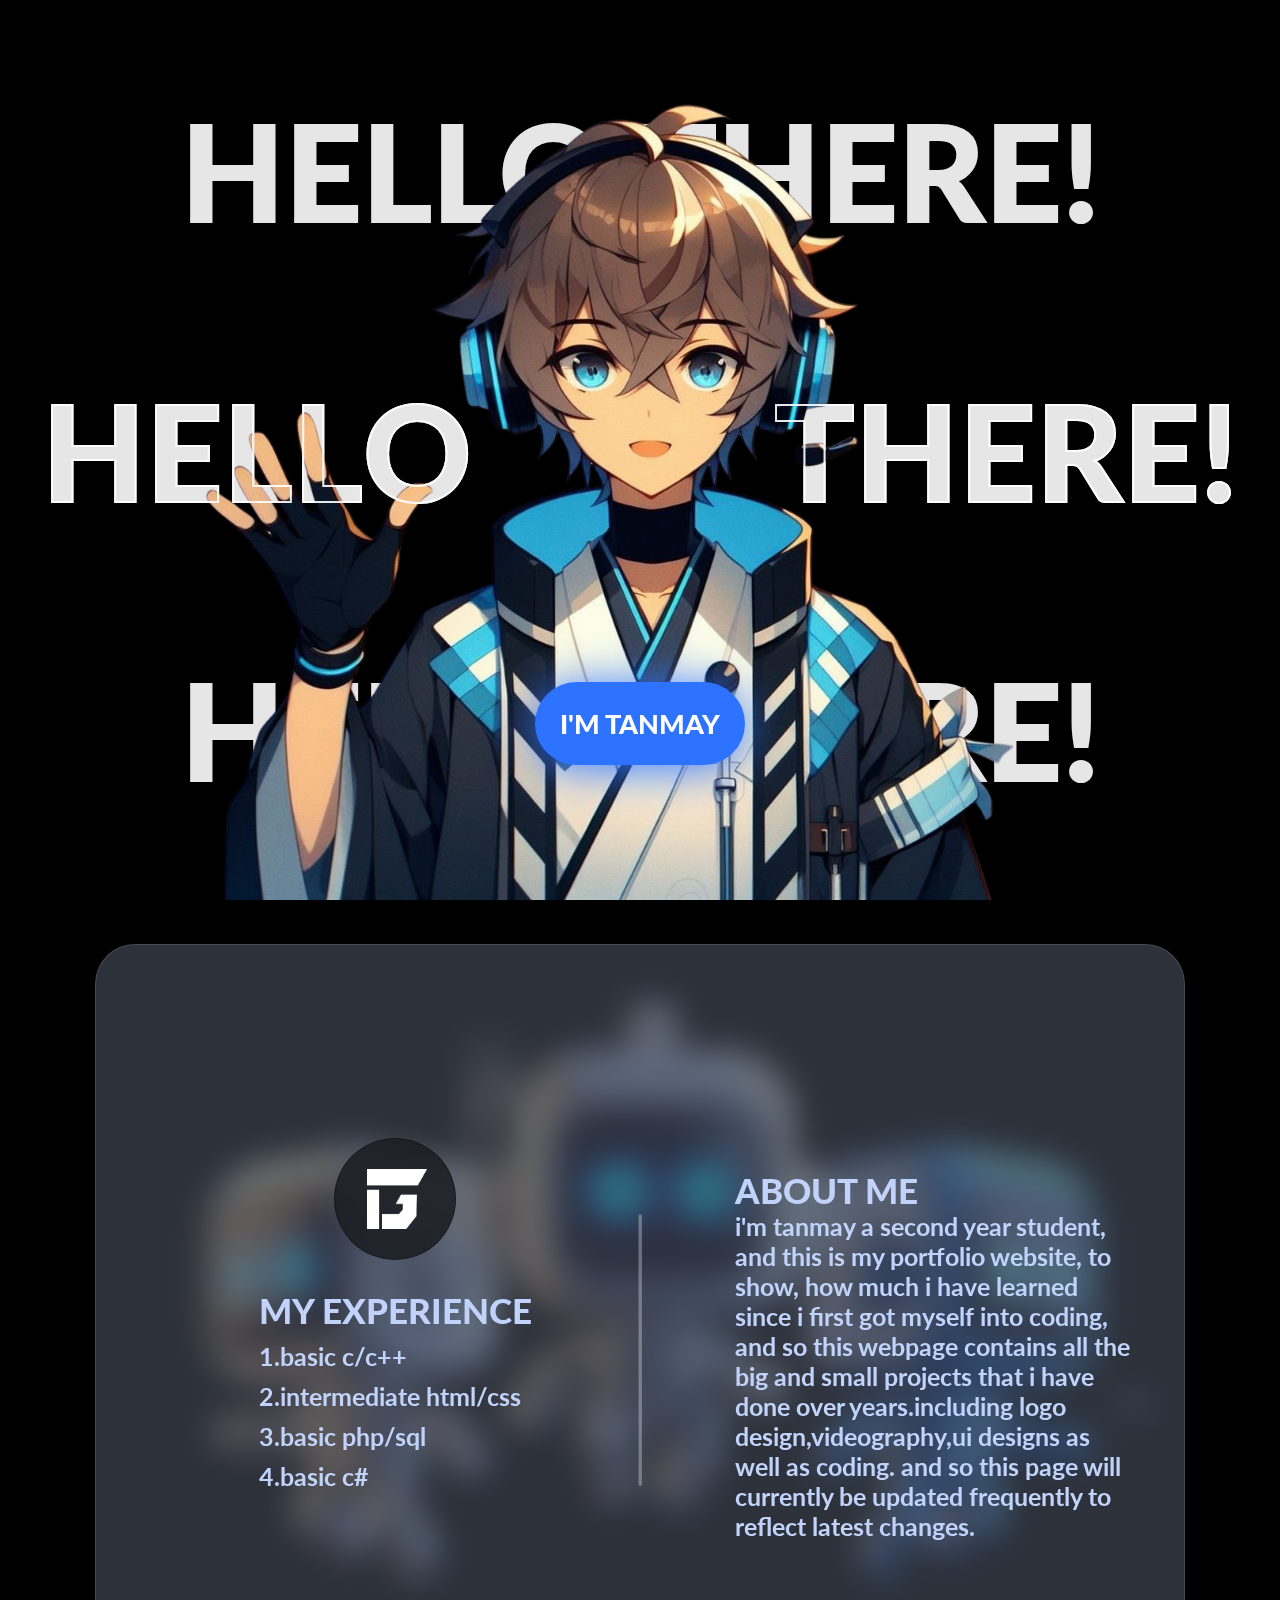
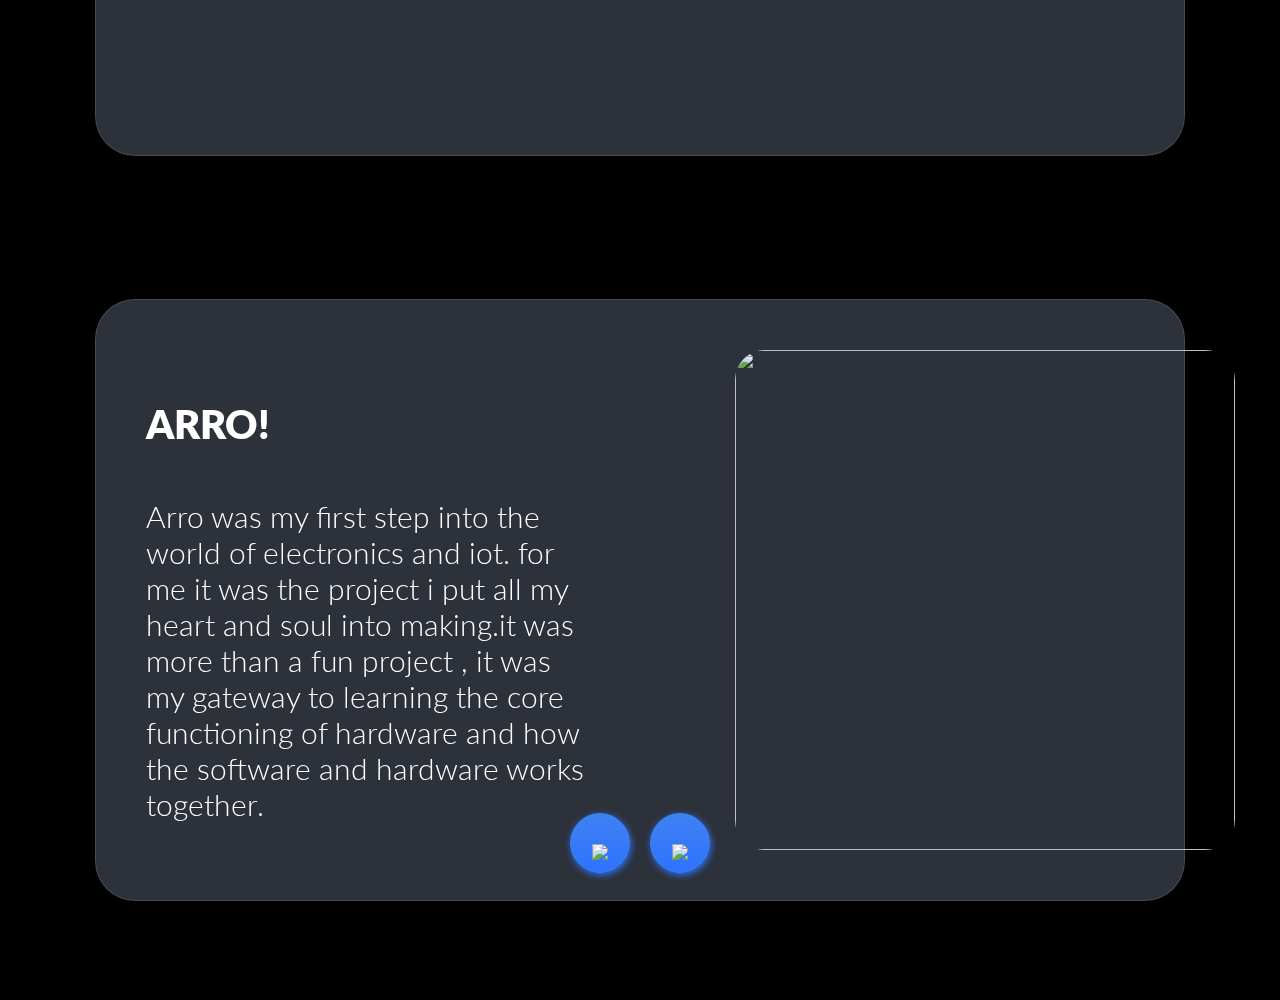
==== commit eac83684: "promoted to second year" ====
--- a/index.html
+++ b/index.html
@@ -5,6 +5,7 @@
     <meta name="viewport" content="width=device-width, initial-scale=1.0">
     <title>my portfolio</title>
     <link rel="stylesheet" href="style.css">
+    <script src="app.js"></script>
 </head>
 <body>
     <!-- hero section -->
@@ -13,15 +14,15 @@
            <div class="outofbg">
                <img src="background_anime.png" alt="bg" id="frontimage">
               <!----<img src="backwardcloud.jpg" alt="bg" id="backimage">-->
-               <p class="intro">HELL<span class="spacing">O  </span>THERE!</p>
-               <p class="intro_in">HELL<span class="spacing">O  </span>THERE!</p>
-               <p class="butt">I'M TANMAY</p>
-               <p class="intro_in1" >HELLO THERE!</p>
-               <p class="intro_in2" >HELLO THERE!</p>
+               <p class="intro toptext">HELL<span class="spacing">O  </span>THERE!</p>
+               <p class="intro_in toptext">HELL<span class="spacing">O  </span>THERE!</p>
+               <p class="butt"><a href="#about">I'M TANMAY</a></p>
+               <p class="intro_in1 toptext" >HELLO THERE!</p>
+               <p class="intro_in2 toptext" >HELLO THERE!</p>
         </div>
     </div>
     <!--about section-->
-    <div class="about">
+    <div class="about" id="about">
         <div class="abimage"></div>
         <div class="abblur">
 
@@ -43,7 +44,7 @@
             <hr class="line">
             <div class="abin">
                 <p class="about_me">About Me</p>
-                <p class="my_info"> i'm tanmay a first year student,<br>
+                <p class="my_info"> i'm tanmay a second year student,<br>
                     and this is my portfolio website, to show, how much i have learned since i first got myself into coding,
                     and so this webpage contains all the big and small projects that i have done over years.including logo design,videography,ui designs as well as coding. and so this page will currently be updated frequently to reflect latest changes.
                 </p>
@@ -51,15 +52,80 @@
         </div>
         </div>
         <!--works-logos-->
-    <!--
+  
         <div class="logo">
-            <div class="works_logo">SOME OF MY LOGO DESIGNS</div>
-            <div class="works">
-                <div class="evening"  id="logos"></div>
-                <div class="biuty" id="logos"></div>
-                <div class="gameguy" id="logos"></div>
+        <div class="moreContainer">
+            <div class="containerInside">
+
+                <div class="moreInfo">
+
+                    <div class="image-slider fade">
+                       <div class="images" id="imgur">
+                        <p class="proj_heading">ARRO!</p>
+                        <p class="proj_info">Arro was my first step into the world of electronics and iot. for me it was the project i put all my heart and soul into making.it was more than a fun project , it was my gateway to learning the core functioning of hardware and how the software and hardware works together.
+                        </p>
+                       </div>
+                        
+                    </div>
+                    <div class="image-slider fade">
+                        <div class="images" id="imgur">
+                         <p class="proj_heading">VIDEOGRAPHY</p>
+                         <p class="proj_info">Video editing for me is more like a hobby , what started as a requirement for making youtube videos, ended up becoming a vital part of my life. although the youtube channel never crossed a thousand view mark , but the skills that i learnt proved to be far more valuable.
+                         </p>
+                        </div>
+                         
+                     </div>
+                     <div class="image-slider fade">
+                        <div class="images" id="imgur">
+                         <p class="proj_heading">DIGITAL ART</p>
+                         <p class="proj_info">Digital art is one of those things that i love to do at times when i'm travelling or whenever a great idea strikes my brain.This website itself has gone through a lot of rework and design changes and remains one of my most recent designs.apart from this there are many more things like ui desing , charecter design etc. that i'm interested in.
+                         </p>
+                        </div>
+                         
+                     </div>
+                     <div class="image-slider fade">
+                        <div class="images" id="imgur">
+                         <p class="proj_heading">LOGO DESIGN</p>
+                         <p class="proj_info">same as with the videos , what bought me into logo designing was the need of making a logo that describes my channel.the first ever logo of mine was for the channel as you can see as the icon on the tab bar. after which i made a few more logos for different peoples with entirely different needs.some of them are shown in the image beside.
+                         </p>
+                        </div>
+                         
+                     </div>
+                    
+            
+                    
+                </div>
+                <div class="moreImages">
+
+                    <div class="image-sliderfade fade">
+                        <img src="arro.png" class="images" id="imgus"/>
+                        
+                    </div>
+            
+                    <div class="image-sliderfade fade">
+                        <img src="img2.jpg" class="images" id="imgus"/>
+                    </div>
+            
+                    <div class="image-sliderfade fade">
+                        <img src="digital_art.png" class="images" id="imgus"/>
+                    </div>
+            
+                    <div class="image-sliderfade fade">
+                        <img src="logo_designs.png" class="images" id="imgus"/>
+                    </div>
+
+                </div>
+            </div>
+            <div class="textNumber">
+                <span class="left_button">
+					<button class="lb" id="left" onclick="moveLeft()"> <img src="arrows.png" id = "arrows" class="arrow_straight"> </button>
+				</span>
+				<span class="right_button">
+					<button class="rb" id="right" onclick="moveRight()"><img src="arrows.png" id = "arrows" class="opposite_arrow"> </button>
+				</span>
             </div>
         </div>
-    -->
+        </div>
+   
 </body>
 </html>--- a/style.css
+++ b/style.css
@@ -7,22 +7,24 @@
 
 body {
     font-family: "Lato", sans-serif;
+    background-color: #000;
 }
 
 /*hero section*/
 .hero{
-    display: flex;
+    display: flex;  
     position: relative;
     justify-content: center;
     align-items: center;
     text-align: center;
     width: auto;
     height: 100vh;
-    background-color:#ffffff;
+    background-color:#000000;
+    overflow: hidden;
 }
 .start
 {
-    background:#d8e4fd;
+    background:#000;
     filter: blur(1px) opacity(10%);
     position: absolute;
     width: 100%;
@@ -41,11 +43,11 @@
 
 .intro {
     position: absolute;
-    font-size: 10vw;
-    -webkit-text-stroke: 2px #000;
+    font-size: 134px;
+    -webkit-text-stroke: 2px #fff;
     font-weight: 900;
     animation: enter 1.2s ease-in, size 1.2s ease-in-out backwards;
-    color: #000;
+    color: #fff;
     text-align: center;
     z-index: 1;
 
@@ -53,8 +55,8 @@
 
 .intro_in {
     position: absolute;
-    font-size: 10vw;
-    -webkit-text-stroke: 2px #000;
+    font-size: 134px;
+    -webkit-text-stroke: 2px #fff;
     font-weight: 900;
     -webkit-text-fill-color: transparent;
     z-index: 3;
@@ -70,6 +72,7 @@
     z-index: 2;
     border-radius: 5px;
     margin-right: 5vw;
+    margin-bottom: 0px;
     animation: imagesize 1.2s ease-in-out  backwards , enter 1.2s ease-in-out backwards;
 
 }
@@ -102,13 +105,20 @@
     animation: enter 1.2s ease-in backwards , buttonup 1.2s ease-in-out backwards;
     border-radius: 50px;
 }
+.butt:hover{
+    transition: .2s;
+    box-shadow: 0px 15px 68px 0px #2d73ff;
+    bottom: 15.5vh;
+    cursor:pointer;
+
+   }
 
 .intro_in1 {
     
     position: absolute;
-    font-size: 10vw;
-    -webkit-text-stroke: 2px #000;
-    color: #000;
+    font-size: 134px;
+    -webkit-text-stroke: 2px #fff;
+    color: #fff;
     font-weight: 900;
     z-index: 1;
     text-align: center;
@@ -119,9 +129,9 @@
 .intro_in2 {
     
     position: absolute;
-    font-size: 10vw;
-    -webkit-text-stroke: 2px #000;
-    color: #000;
+    font-size: 134px;
+    -webkit-text-stroke: 2px #fff;
+    color: #fff;
     font-weight: 900;
     z-index: 1;
     text-align: center;
@@ -129,6 +139,10 @@
     bottom: 10vh;
 } 
 
+.toptext{
+    opacity: .9;
+    cursor: default;
+}
 
 
 /* hero's animations */
@@ -144,12 +158,12 @@
 
 @keyframes size {
     0% {
-        font-size: 12vw;
+        font-size: 155px;
     
     }
 
     100% {
-        font-size: 10vw;
+        font-size: 134px;
         
     }
 }
@@ -171,20 +185,22 @@
     
     0%
     {
-        bottom: 2vh;
+      bottom: 0px;
     }
 
     100%
     {
-        bottom: 15vh;
+       bottom: 15vh;
     }
 }
 
 /* about section */
 
 .about {
+    cursor: default;
     width: auto;
  height: 100vh;
+ transition: 1s;
     display: flex;
     justify-content: center;
     align-items: center;
@@ -192,6 +208,7 @@
     background-color:#324261;
     background-repeat: no-repeat;
     background-size: cover;
+    text-align: left;
 }
 .abblur
 {
@@ -200,7 +217,7 @@
     height: 90vh;
     justify-content: center;
     align-items: center;
-    text-align: center;
+    text-align: left;
     backdrop-filter: blur(16px) saturate(180%);
     -webkit-backdrop-filter: blur(10px) saturate(90%);
     background-color: rgba(60, 66, 77, 0.75);
@@ -216,6 +233,7 @@
     flex-direction: column;
     width: 400px;
     height: 70vh; 
+    text-align: left;
   /* backdrop-filter: blur(16px) saturate(180%);
     -webkit-backdrop-filter: blur(16px) saturate(90%);
     background-color: rgba(21, 23, 26, 0.75);
@@ -230,11 +248,17 @@
     height: 30vh;
     background:#fff ;
     border-radius: 2px;
-    opacity: 50%;
+    opacity: 30%;
     position: absolute;
-    
+    text-decoration: none;
+    font-style: normal;
     margin: 0;
     padding: 0;
+}
+a{
+    text-decoration: none;
+    color: #fff;
+    transition: 1s;
 }
 
 .abimage
@@ -255,16 +279,17 @@
     position: relative;
     text-align: center;
     padding-top: 10px;
+    width: 100%;
+    text-align: left;
 }
 
 .my_info {
-    font-size: 20px;
+    font-size: 25px;
     line-height: 1.2;
     position: relative;
     /* top: 5vh; */
     font-weight: 700;
-    padding: 20px 50px 25px;
-    text-align: center;
+    text-align: left;
 }
 .my_xp
 {
@@ -273,14 +298,10 @@
     justify-content: center;
     align-items: center;
     padding: 15px 15px;
-    height: 80vh;
-    width: 30vw;
+    height: 480px;
+    width: 500px;
     margin: 30px;
-  /*  backdrop-filter: blur(16px) saturate(180%);
-    -webkit-backdrop-filter: blur(10px) saturate(90%);
-    background-color: rgba(60, 66, 77, 0.75);
-    border-radius: 12px;
-    border: 1px solid rgba(255, 255, 255, 0.125);*/
+    text-align: left;
 margin-right: 60px;
 margin-left: 0px;
 
@@ -340,42 +361,245 @@
 /* logo section */
 
 .logo {
-    width: auto;
-    height: 100vh;
+    width: 100%;
+    height: 800px;
+    display: flex;
+    background:#000;
+    justify-content: center;
+    align-items: center;
+    flex-direction: column;
+    position: absolute;
+}
+
+.moreContainer{
+    width: 85vw;
+    height: 600px;
+    display: flex;
+    flex-direction: column;
+    backdrop-filter: blur(16px) saturate(180%);
+    -webkit-backdrop-filter: blur(10px) saturate(90%);
+    background-color: rgba(60, 66, 77, 0.75);
+    border-radius: 40px;
+    border: 1px solid rgba(255, 255, 255, 0.125);
+}
+.containerInside{
+    width: 100%;
+    display: flex;
+    height: 90%;
+}
+.moreInfo{
+    width: 50%;
+    height: 100%;
+}
+.moreImages{
+    width: 50%;
+    height: 100%;
+    display: block;
+    justify-content: left;
+}
+.textNumber{
+    width: 100%;
+    height: 10%;
     display: flex;
     justify-content: center;
     align-items: center;
-    flex-direction: column;
-}
-
-.works_logo {
-    font-size: 5vw;
-    color: #d4e2ff;
-    font-weight: 200;
-}
-
-#logos {
+    text-align: center;
+
+}
+
+.image-sliderfade {
+	display: none;
+	z-index: 2;
+    justify-content: left;
+    position: relative;
+  left: 3.5vw;
+	
+}
+.image-slider {
+	display: none;
+	z-index: 2;
+	
+}
+
+button{
+    background: linear-gradient(#3f81f3,#2d73ff);
+    box-shadow: 1px 2px 7px 0px #2d73ff;
+    border-radius: 50%;
+    border: 1px solid #3f81f3;
+    width: 60px;
+    height: 60px;
+    position: relative;
+    bottom: 3vh;
+    font-family: sans-serif;
+    font-size: 50px;
+    color: #fff;
+    margin: 10px;
+}
+
+.image-sliderfade:nth-child(1)
+{
+	display: flex;
+}
+.image-slider:nth-child(1)
+{
+	display: flex;
+}
+
+.images {
+	width: 500px;
+	height: 500px;
+	border-radius: 30px;
+	position:relative;
+    text-align: left;
+    font-family: "lato",sans-serif;
+    color: #fff;
+	margin: 50px;
+	transition: .5s ease-in-out;
+}
+.proj_heading
+{
+    font-size: 40px;
+    font-weight: 800;
+    margin-top: 50px;
+}
+.proj_info{
+    font-size: 30px;
+    text-align: left;
+    font-weight: 300;
+    margin-top: 50px;
+}
+
+
+@media (min-width:2400px) {
+
+
+    /* hero section*/
+    .intro
+
+    {
+        font-size: 240px;
+    }
+    .intro_in
+
+    {
+        font-size: 240px;
+    }
+    .intro_in1
+
+    {
+        font-size: 240px;
+        top: 300px;
+    }
+    .intro_in2
+
+    {
+        font-size: 240px;
+        bottom: 300px;
+    }
+    .butt
+    {
+        border-radius: 100px;
+        padding: 50px;
+    }
+
+
+    /*about section */
+    .my_info
+    {
+        font-size: 40px;
+    }
+
+    .abin{
+    width: 800px;
+    display: flex;
+    }
+
+    hr.line{
+        position: relative;
+        margin: 100px;
+    }
+.xp_heading
+{
+    font-size: 50px;
+}
+.skills
+{
+
+font-size: 35px;
+}
+
+.about_me{
+    font-size: 50px;
+}
+
+.my_xp{
     width: 500px;
-    height: 650px;
-    border: 2px solid #d4e2ff;
-    margin: 2vw;
-    border-radius: .5vw;
-    border: 1px solid rgba(255, 255, 255, 0.27);
-    background-color: rgba(255, 255, 255, 0.20);
-    box-shadow: 0 4px 20px rgba(255, 255, 255, 0.1);
-    backdrop-filter: blur(5px);
-
-}
-
-.works {
-    width: auto;
-    display: flex;
-    justify-content: center;
-    align-items: center;
-    padding-top: 35px;
-}
-
-@media (max-width: 1023px) {
+    height: 600px;
+}
+/*more section*/
+.logo{
+    height: fit-content;
+}
+.moreContainer
+{
+    margin: 300px;
+    height: 1500px;
+}
+.image-sliderfade
+{
+    height: 100%;
+}
+.image-slider
+{
+    height: 100%;
+}
+#imgus{
+    width: 80%;
+    height: 80%;
+    margin-right: 10%;
+    margin-top: 10%;
+}
+#imgur{
+    width: 80%;
+    height: 80%;
+    margin-left: 10%;
+    margin-top: 10%;
+}
+.proj_heading
+{
+    font-size: 100px;
+}
+.proj_info
+{
+    font-size: 70px;
+}
+button
+{
+    width: 150px;
+    height: 150px;
+    font-size: 100px;
+    font-weight: 900;
+}
+/*animation section */
+
+@keyframes size {
+    0% {
+        font-size: 280px;
+    
+    }
+
+    100% {
+        font-size: 240px;
+        
+    }
+    
+}
+}
+
+
+
+/* for tabs and below */
+@media (max-width: 1028px) {
 
     .about_me
     {
@@ -391,16 +615,36 @@
     {
         height: 50vh;
         padding: 30px;
+        width: 350px;
+        margin: 0px;
+    }
+
+    .xp_heading{
+        font-size: 30px;
     }
 
     .intro , .intro_in
     {
-        font-size: 8vw;
-    }
+
+        font-size: 80px;
+    }
+
+    .intro_in1
+    {
+        top: 130px;
+    }
+    .intro_in2
+    {
+        bottom: 130px;
+    }
+.intro_in1 , .intro_in2
+{
+    font-size: 80px;
+}
     #frontimage , #backimage
     {
-        width: 50vh;
-        height: 50vh;
+        width: 500px;
+        height: 500px;
     }
 
     .spacing{
@@ -408,12 +652,16 @@
     }
     .xp_heading
     {
-        font-size: 25px;
+        font-size: 30px;
     }
     .mypfp{
         width: 40px;
         height: 40px;
     }
+    .butt{
+        padding: 20px;
+        bottom: 10vh;
+    }
 
     .logoback
     {
@@ -422,23 +670,79 @@
     }
     
     .skills{
-        font-size: 20px;
-    }
+        font-size: 15px;
+    }
+
 
 .my_info
 {
     font-size: 15px;
 }
+/*logo section */
+.logo{
+    height: fit-content;
+}
+.moreContainer
+{
+    margin: 100px;
+    height: 500px;
+}
+.image-sliderfade
+{
+    height: 100%;
+}
+.image-slider
+{
+    height: 100%;
+}
+#imgus{
+    width: 80%;
+    height: 80%;
+    margin-right: 10%;
+    margin-left: 0px;
+    margin-top: 10%;
+}
+#imgur{
+    width: 80%;
+    height: 80%;
+    margin-right: 0px;
+    margin-left: 10%;
+    margin-top: 10%;
+}
+.proj_heading
+{
+    font-size: 100px;
+}
+.proj_info
+{
+    font-size: 70px;
+}
+button
+{
+    width: 50px;
+    height: 50px;
+    font-size: 30px;
+    font-weight: 900;
+}
+
+.proj_heading
+{
+    font-size: 30px;
+}
+.proj_info{
+    font-size: 15px;
+}
+
 
     /* animations */
     @keyframes size {
         0% {
-            font-size: 10vw;
+            font-size: 95px;
         
         }
     
         100% {
-            font-size: 8vw;
+            font-size: 80px;
             
         }
       }       
@@ -446,36 +750,70 @@
       @keyframes imagesize{
         0% {
         
-            width:30vh;
-            height: 30vh;
+            width:400px;
+            height: 400px;
         }
     
         100% {
             
-            width:50vh;
-            height: 50vh;
+            width:500px;
+            height: 500px;
         }
     }
 
 
 }
- 
-@media (max-width: 767px) {
-
+ /* for small tabs and below */
+@media (max-width: 765px) {
+
+
+    .hero
+    {
+        height: 100vh;
+    }
     .about{
         display: flex;
         flex-direction: column-reverse;
         height: auto;
         justify-content: center;
         align-items: center;
-
-    }
+        background: #000;
+
+    }
+    .abblur{
+        flex-direction: column-reverse;
+        height: auto;
+        margin-top: 40px;
+        margin-bottom: 40px;
+        padding: 0px;
+    }
+
+    hr.line
+    {
+        width: 30px;
+        height: 3px;
+        margin: 0;
+        position: relative;
+    }
+
 
     .intro , .intro_in
     {
         font-size: 20vw;
         position: absolute;
-        top: 350px;
+        top: 60px;
+    }
+    .intro_in1 ,.intro_in2
+    {
+        visibility: hidden;
+    }
+    .butt
+    {
+        width: 100%;
+        height: 20px;
+        border-radius: 0px;
+        position: absolute;
+        bottom: 0px;
     }
     .spacing
     {
@@ -484,22 +822,27 @@
     
     #frontimage , #backimage
     {
-        width: 30vh;
-        height: 30vh;
+        width: 100vw;
+        height: auto;
         position: absolute;
-        top: 80px;
     }
     .my_xp
     {
         height: 50vh;
         width: 220px;
         padding: 5px;
-        margin-top: 30px;
+        margin-top: 0px;
         margin-right: 0px;
-        padding: 10px;
-        margin-bottom: 60px;
-        text-align: center;
-    }
+        padding: 0px;
+        margin-bottom: 20px;
+        text-align: left;
+    }
+    .image-sliderfade:nth-child(1)
+{
+	display: flex;
+    justify-content: center;
+    align-items: center;
+}
 
 .xp_heading
 {
@@ -521,9 +864,96 @@
     padding: 0px;
     width: 35vh;
     height: auto;
-    margin-bottom: 30px;
-    margin-top: 60px;
-}
+    margin-bottom:10px;
+    margin-top: 20px;
+}
+
+
+.moreContainer
+{
+    height: max-content;
+}
+
+.containerInside
+{
+    flex-direction: column-reverse;
+}
+.butt:hover{
+    transition: .2s;
+    box-shadow: 0px 15px 68px 0px #2d73ff;
+    bottom: 0vh;
+    cursor:pointer;
+
+   }
+
+
+.logo{
+    height: fit-content;
+}
+.moreContainer
+{
+    margin: 70px;
+    height: fit-content;
+}
+.image-sliderfade
+{
+    height: 100%;
+    display: none;
+    justify-content: center;
+    align-items: center;
+}
+.image-slider
+{
+    height: 100%;
+}
+#imgus{
+    width: 200px;
+    height: 200px;
+    margin-top: 30px;
+    margin-bottom: 20px;
+    
+}
+#imgur{
+    width: 80%;
+    height: 260px;
+    margin: 0px;
+    margin: 20px;
+    margin-top: 0px;
+    
+    
+}
+.proj_heading
+{
+    font-size: 20px;
+    margin: 20px;
+}
+.proj_info
+{
+    font-size: 15px;
+    margin: 20px;
+    height: 100%;
+}
+button
+{
+    width: 50px;
+    height: 50px;
+    font-size: 30px;
+    font-weight: 900;
+}
+
+.images{
+    width: 100%;
+}
+.moreInfo
+{
+    width: 100%;
+}
+
+.moreImages
+{
+    width: 100%;
+}
+
 
     @keyframes size {
         0% {
@@ -546,8 +976,36 @@
     
         100% {
             
-            width:30vh;
-            height: 30vh;
+            width:100vw;
+            height: 100vw;
         }
     }
+
+        @keyframes buttonup {
+    
+            0%
+            {
+              width: 20%;
+            }
+        
+            100%
+            {
+               width: 100%;
+            }
+    }
+}
+@media(max-width:325px)
+{
+
+    .proj_heading
+{
+    font-size: 18px;
+    margin: 20px;
+}
+.proj_info
+{
+    font-size: 12px;
+    margin: 20px;
+    height: 100%;
+}
 }